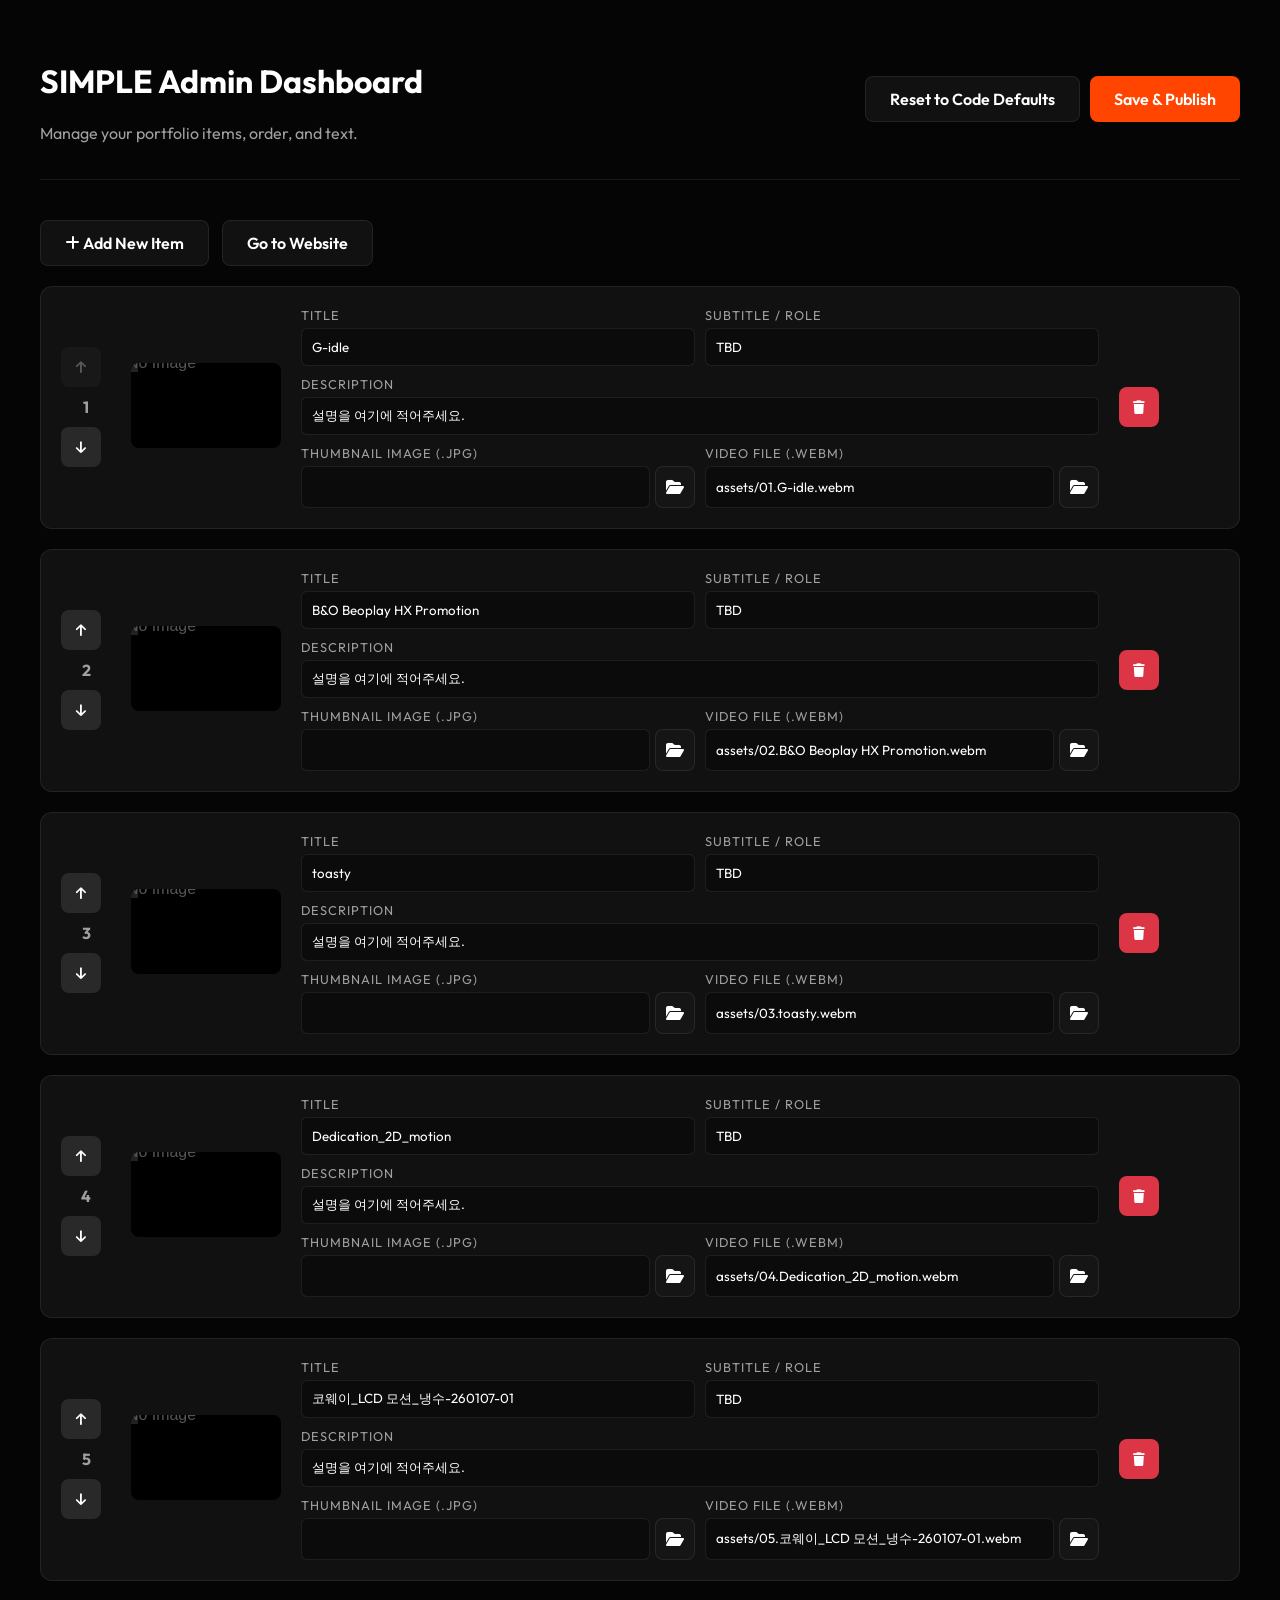
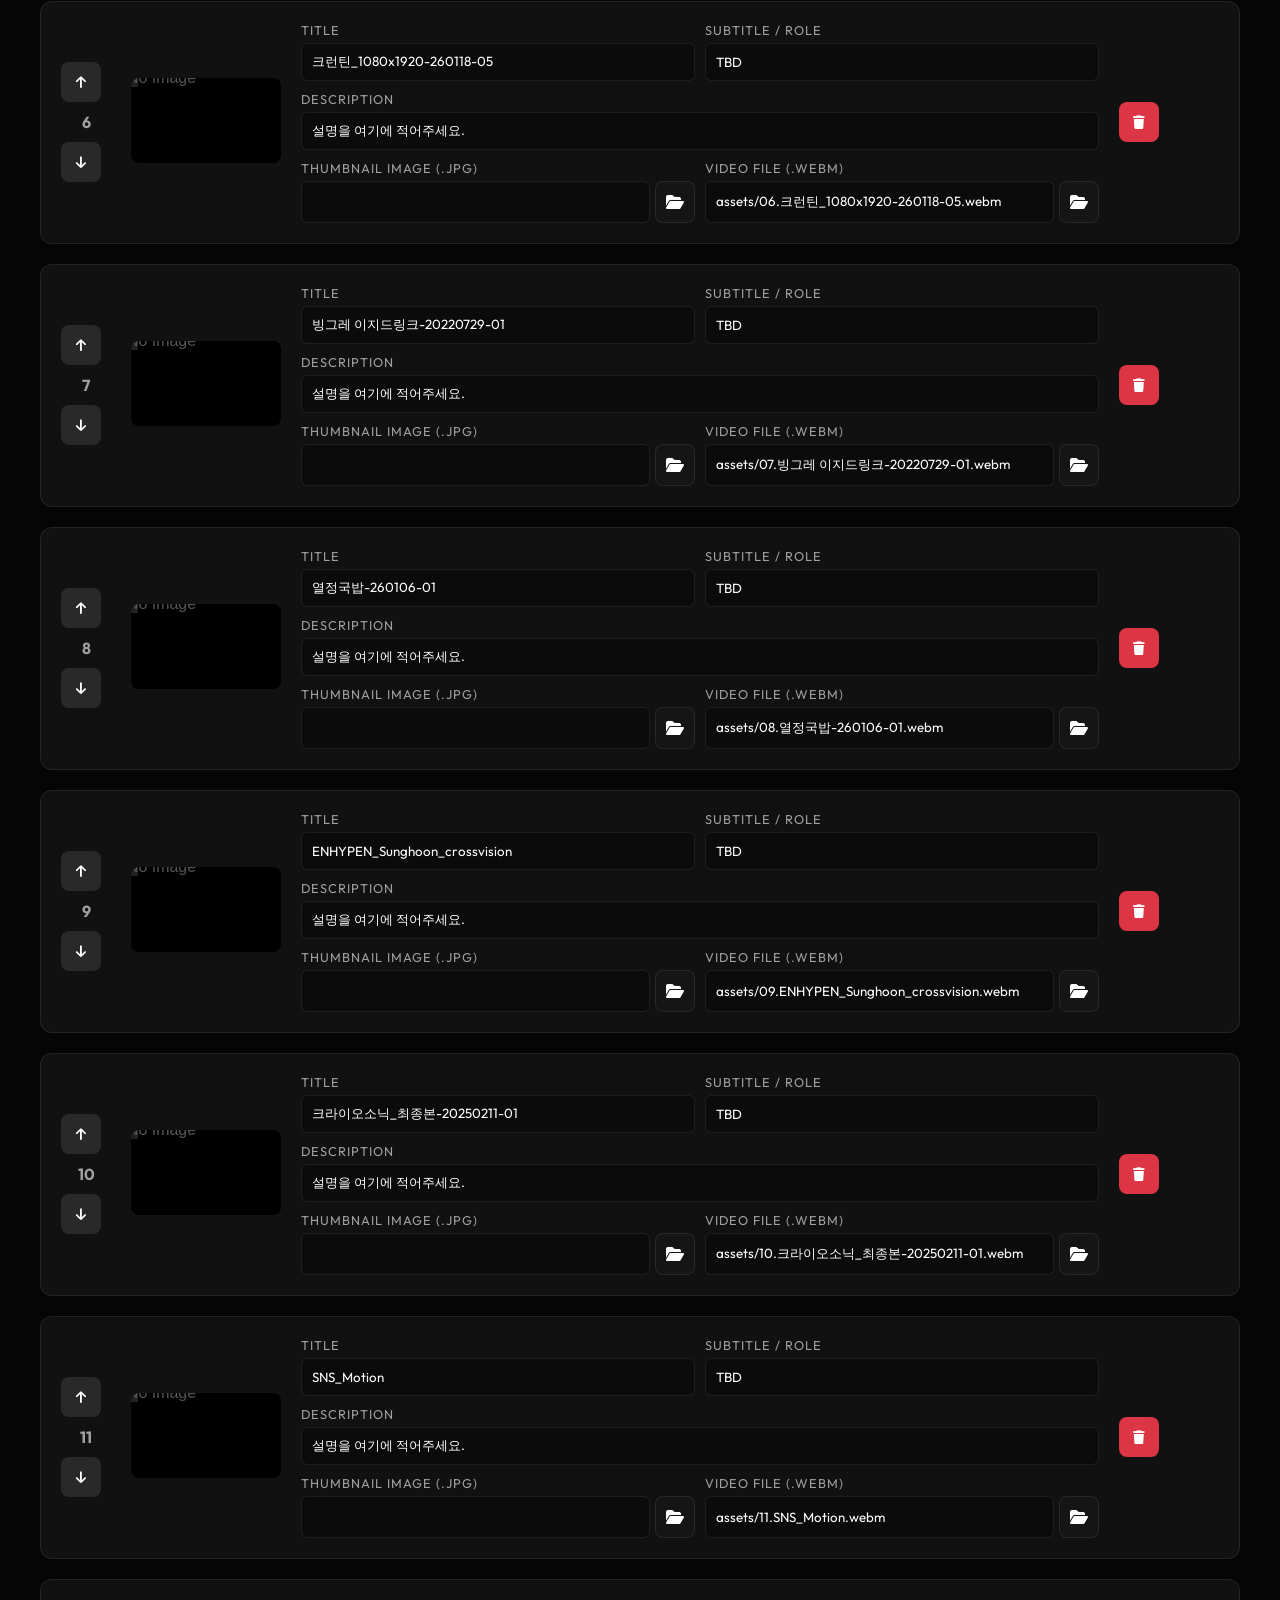
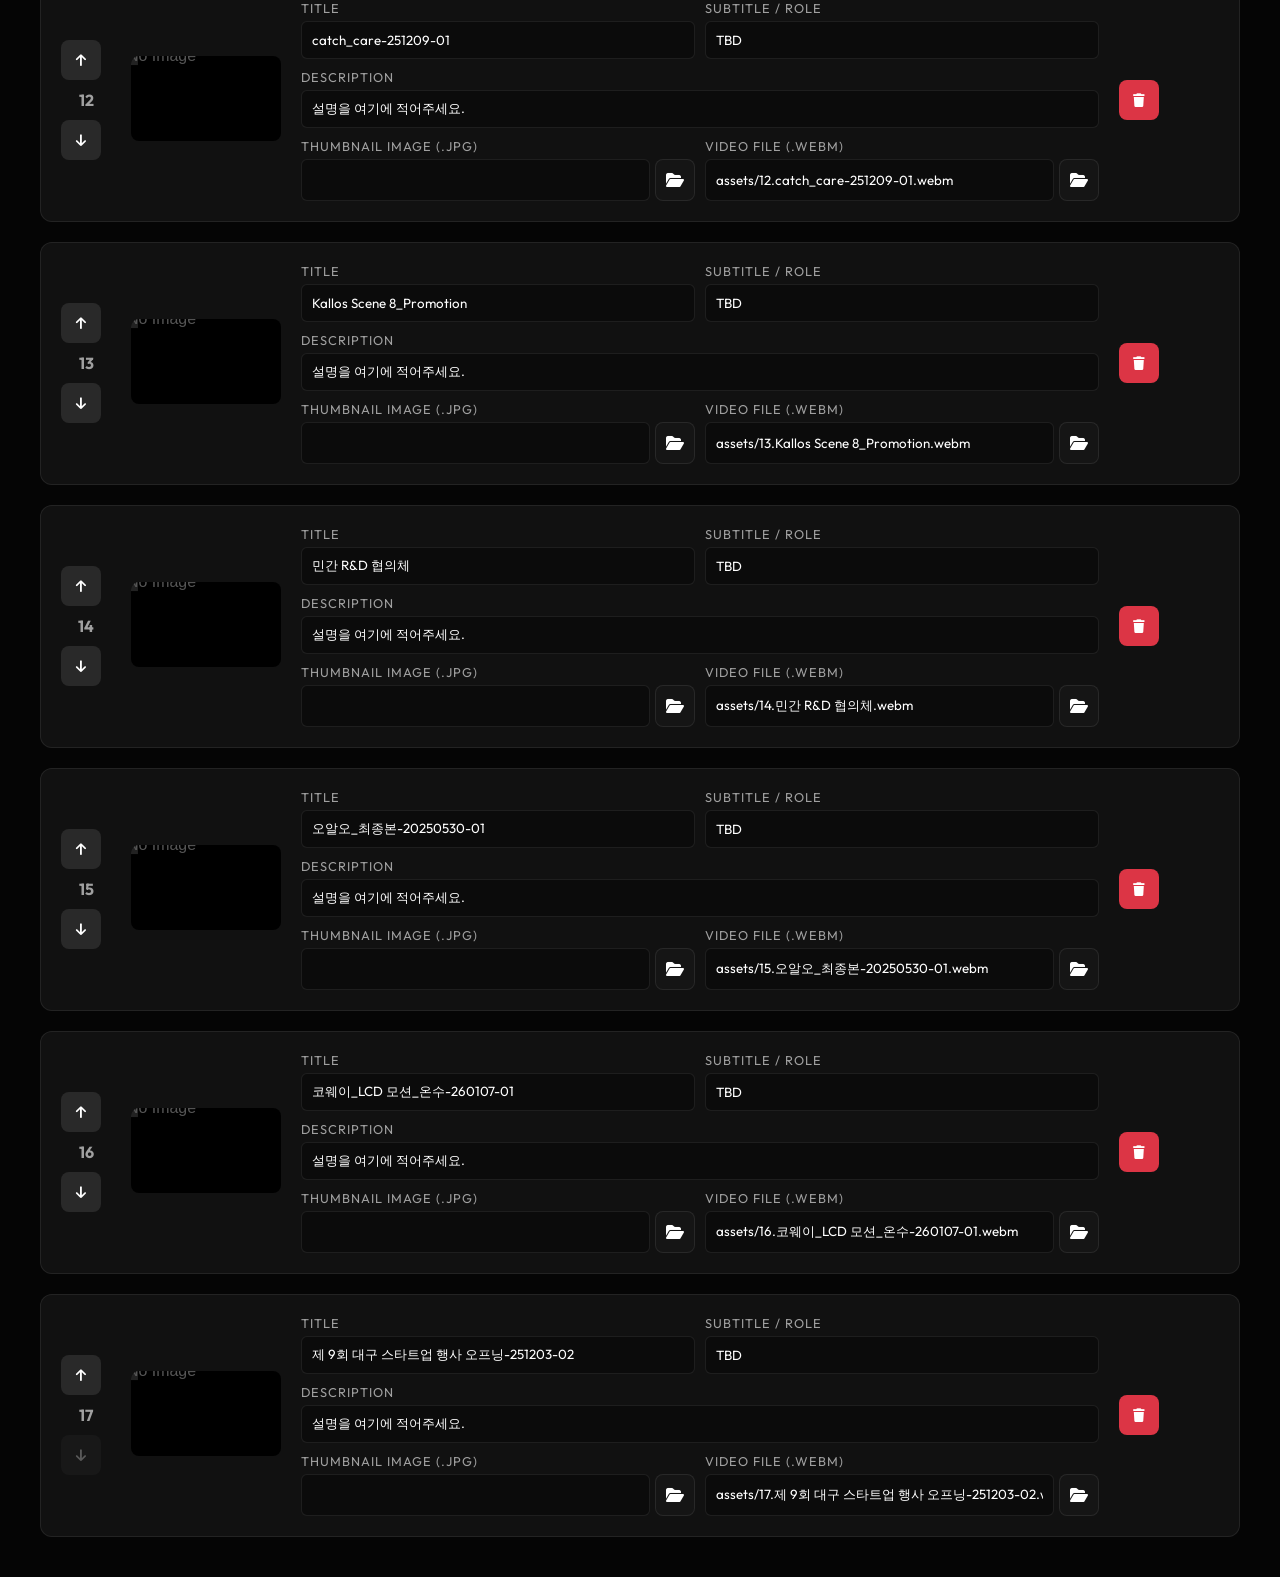
==== admin.html @ 9323d73a "Initial commit: Dynamic Portfolio with Admin Dashboard" ====
<!DOCTYPE html>
<html lang="en">
<head>
    <meta charset="UTF-8">
    <meta name="viewport" content="width=device-width, initial-scale=1.0">
    <title>SIMPLE - Portfolio Admin</title>
    <link href="https://fonts.googleapis.com/css2?family=Outfit:wght@300;400;500;600;800&display=swap" rel="stylesheet">
    <link rel="stylesheet" href="https://cdnjs.cloudflare.com/ajax/libs/font-awesome/6.4.0/css/all.min.css">
    <style>
        :root {
            --bg-color: #050505;
            --text-primary: #ffffff;
            --text-secondary: #a0a0a0;
            --accent-color: #ff4500;
            --glass-bg: rgba(25, 25, 25, 0.6);
            --glass-border: rgba(255, 255, 255, 0.08);
        }

        body {
            font-family: 'Outfit', sans-serif;
            background-color: var(--bg-color);
            color: var(--text-primary);
            margin: 0;
            padding: 40px;
        }

        header {
            display: flex;
            justify-content: space-between;
            align-items: center;
            border-bottom: 1px solid var(--glass-border);
            padding-bottom: 20px;
            margin-bottom: 40px;
        }

        .btn {
            background: var(--accent-color);
            color: #fff;
            border: none;
            padding: 12px 24px;
            border-radius: 8px;
            cursor: pointer;
            font-family: 'Outfit', sans-serif;
            font-weight: 600;
            font-size: 1rem;
            transition: opacity 0.3s;
        }

        .btn:hover {
            opacity: 0.8;
        }

        .btn-secondary {
            background: var(--glass-bg);
            border: 1px solid var(--glass-border);
        }

        #portfolio-list {
            display: flex;
            flex-direction: column;
            gap: 20px;
        }

        .admin-item {
            background: var(--glass-bg);
            border: 1px solid var(--glass-border);
            border-radius: 12px;
            padding: 20px;
            display: grid;
            grid-template-columns: 50px 150px 1fr 100px;
            gap: 20px;
            align-items: center;
        }

        .admin-controls {
            display: flex;
            flex-direction: column;
            gap: 10px;
        }

        .icon-btn {
            background: rgba(255, 255, 255, 0.1);
            border: none;
            color: white;
            width: 40px;
            height: 40px;
            border-radius: 8px;
            cursor: pointer;
            transition: background 0.2s;
        }

        .icon-btn:hover {
            background: rgba(255, 255, 255, 0.2);
        }

        .thumbnail-preview {
            width: 100%;
            aspect-ratio: 16/9;
            object-fit: cover;
            border-radius: 8px;
            background: #000;
        }

        .item-fields {
            display: flex;
            flex-direction: column;
            gap: 10px;
        }

        .field-group {
            display: flex;
            flex-direction: column;
            gap: 5px;
        }

        label {
            font-size: 0.8rem;
            color: var(--text-secondary);
            text-transform: uppercase;
            letter-spacing: 1px;
        }

        input {
            background: rgba(0, 0, 0, 0.3);
            border: 1px solid var(--glass-border);
            color: white;
            padding: 10px;
            border-radius: 6px;
            font-family: 'Outfit', sans-serif;
        }

        input:focus {
            outline: none;
            border-color: var(--accent-color);
        }

        .admin-item.dragging {
            opacity: 0.5;
            transform: scale(0.98);
            border: 2px dashed var(--accent-color);
        }

        .admin-item.drag-over {
            border: 2px dashed var(--accent-color);
            background: rgba(255, 69, 0, 0.1);
        }

        .danger-btn {
            background: #dc3545;
        }
        
        .toast {
            position: fixed;
            bottom: 30px;
            left: 50%;
            transform: translateX(-50%) translateY(100px);
            background: #4caf50;
            color: white;
            padding: 15px 30px;
            border-radius: 30px;
            font-weight: 500;
            opacity: 0;
            transition: all 0.3s ease;
        }
        
        .toast.show {
            transform: translateX(-50%) translateY(0);
            opacity: 1;
        }

    </style>
</head>
<body>

    <header>
        <div>
            <h1>SIMPLE Admin Dashboard</h1>
            <p style="color: var(--text-secondary);">Manage your portfolio items, order, and text.</p>
        </div>
        <div style="display: flex; gap: 10px;">
            <button class="btn btn-secondary" onclick="resetToDefaults()">Reset to Code Defaults</button>
            <button class="btn" onclick="saveData()">Save & Publish</button>
        </div>
    </header>

    <div style="margin-bottom: 20px;">
        <button class="btn btn-secondary" onclick="addNewItem()"><i class="fa-solid fa-plus"></i> Add New Item</button>
        <a href="index.html" class="btn btn-secondary" style="text-decoration: none; margin-left:10px;">Go to Website</a>
    </div>

    <div id="portfolio-list">
        <!-- Rendered by JS -->
    </div>

    <div id="toast" class="toast">Saved Successfully!</div>

    <script src="assets/portfolio.js"></script>
    <script src="admin.js"></script>
</body>
</html>
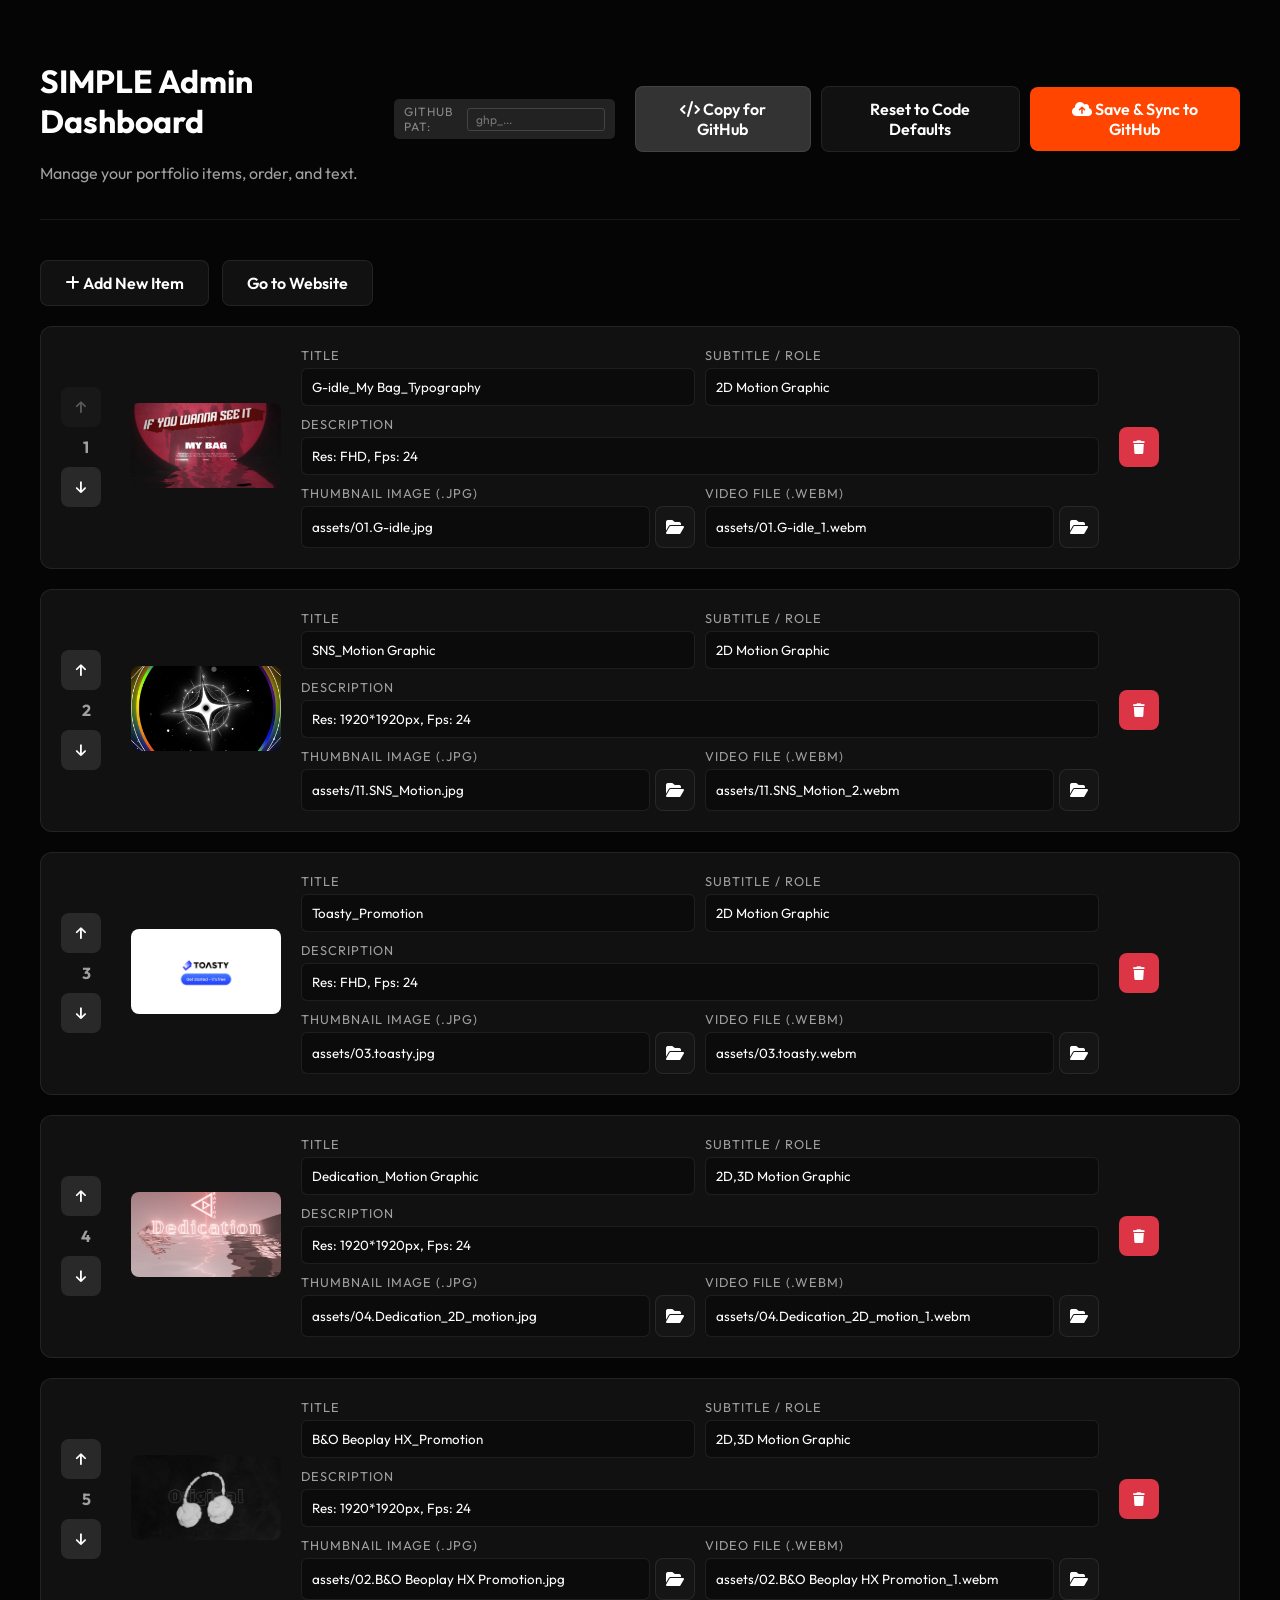
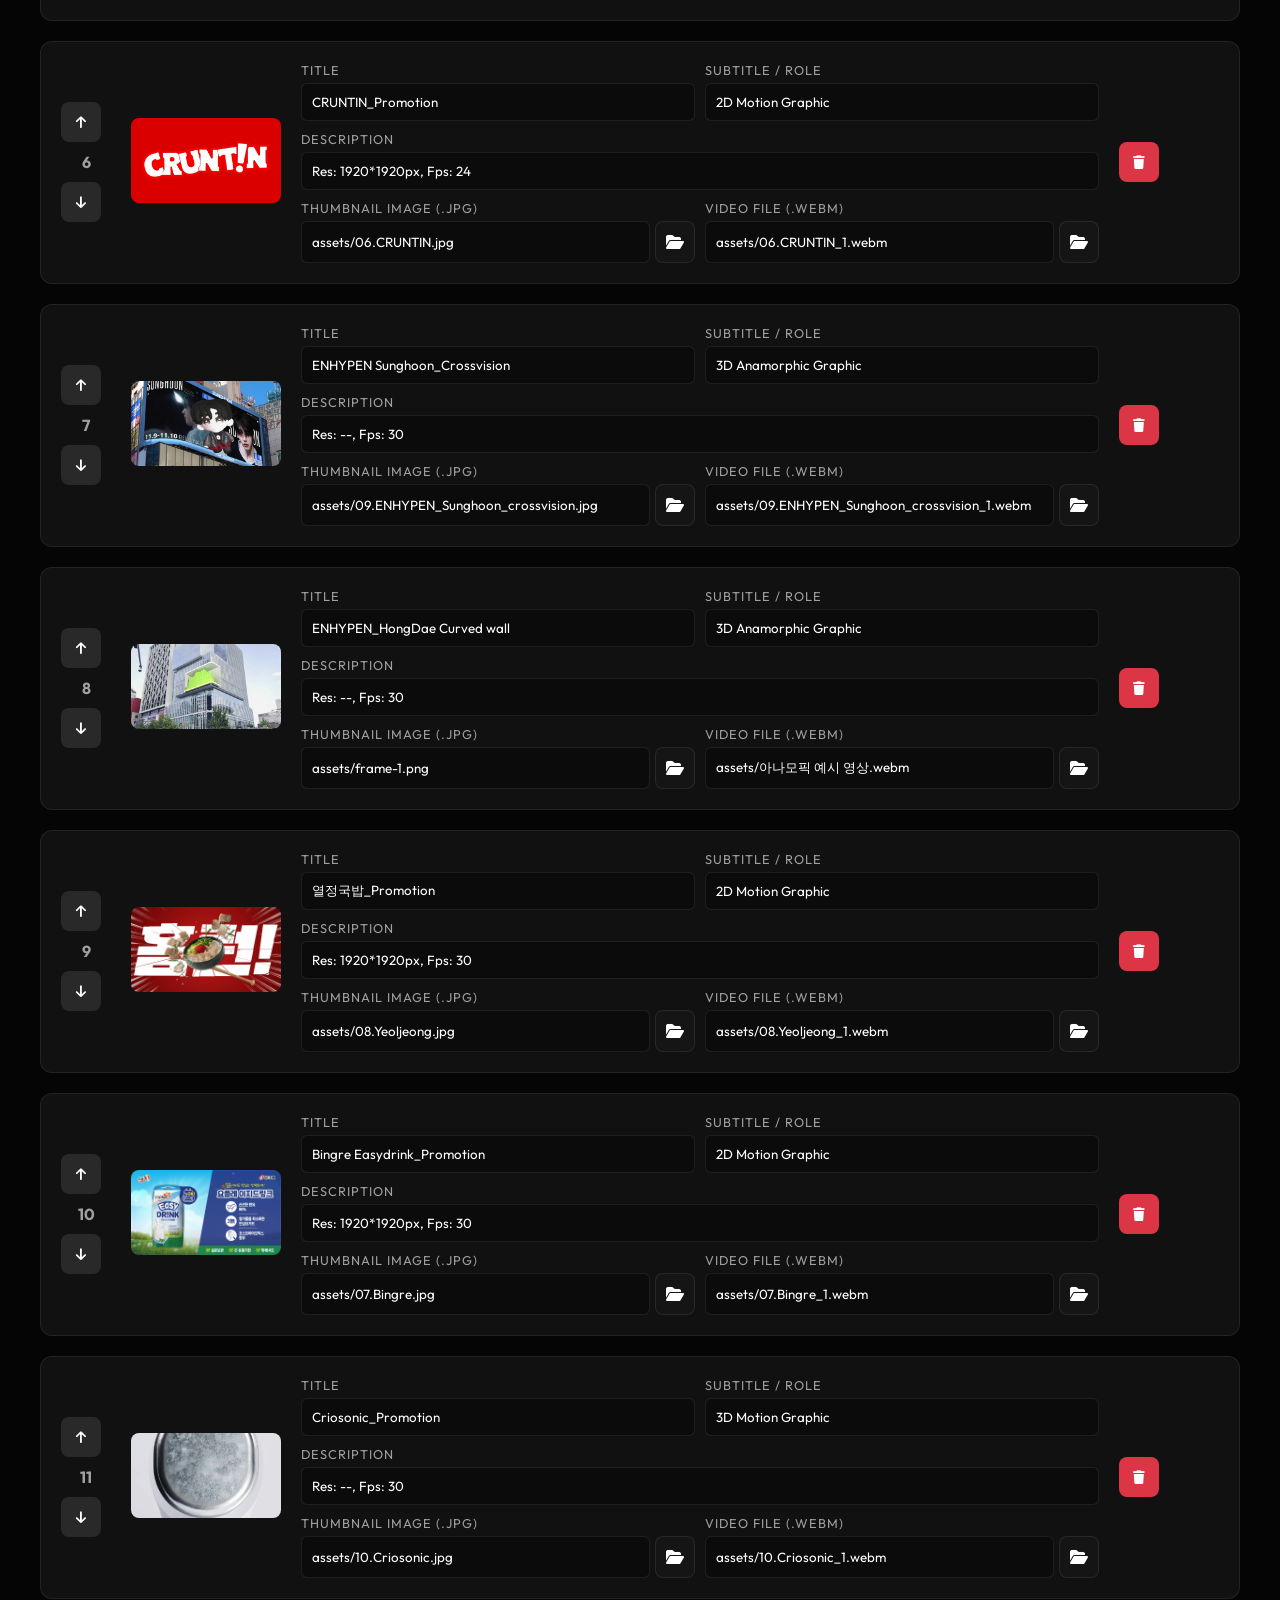
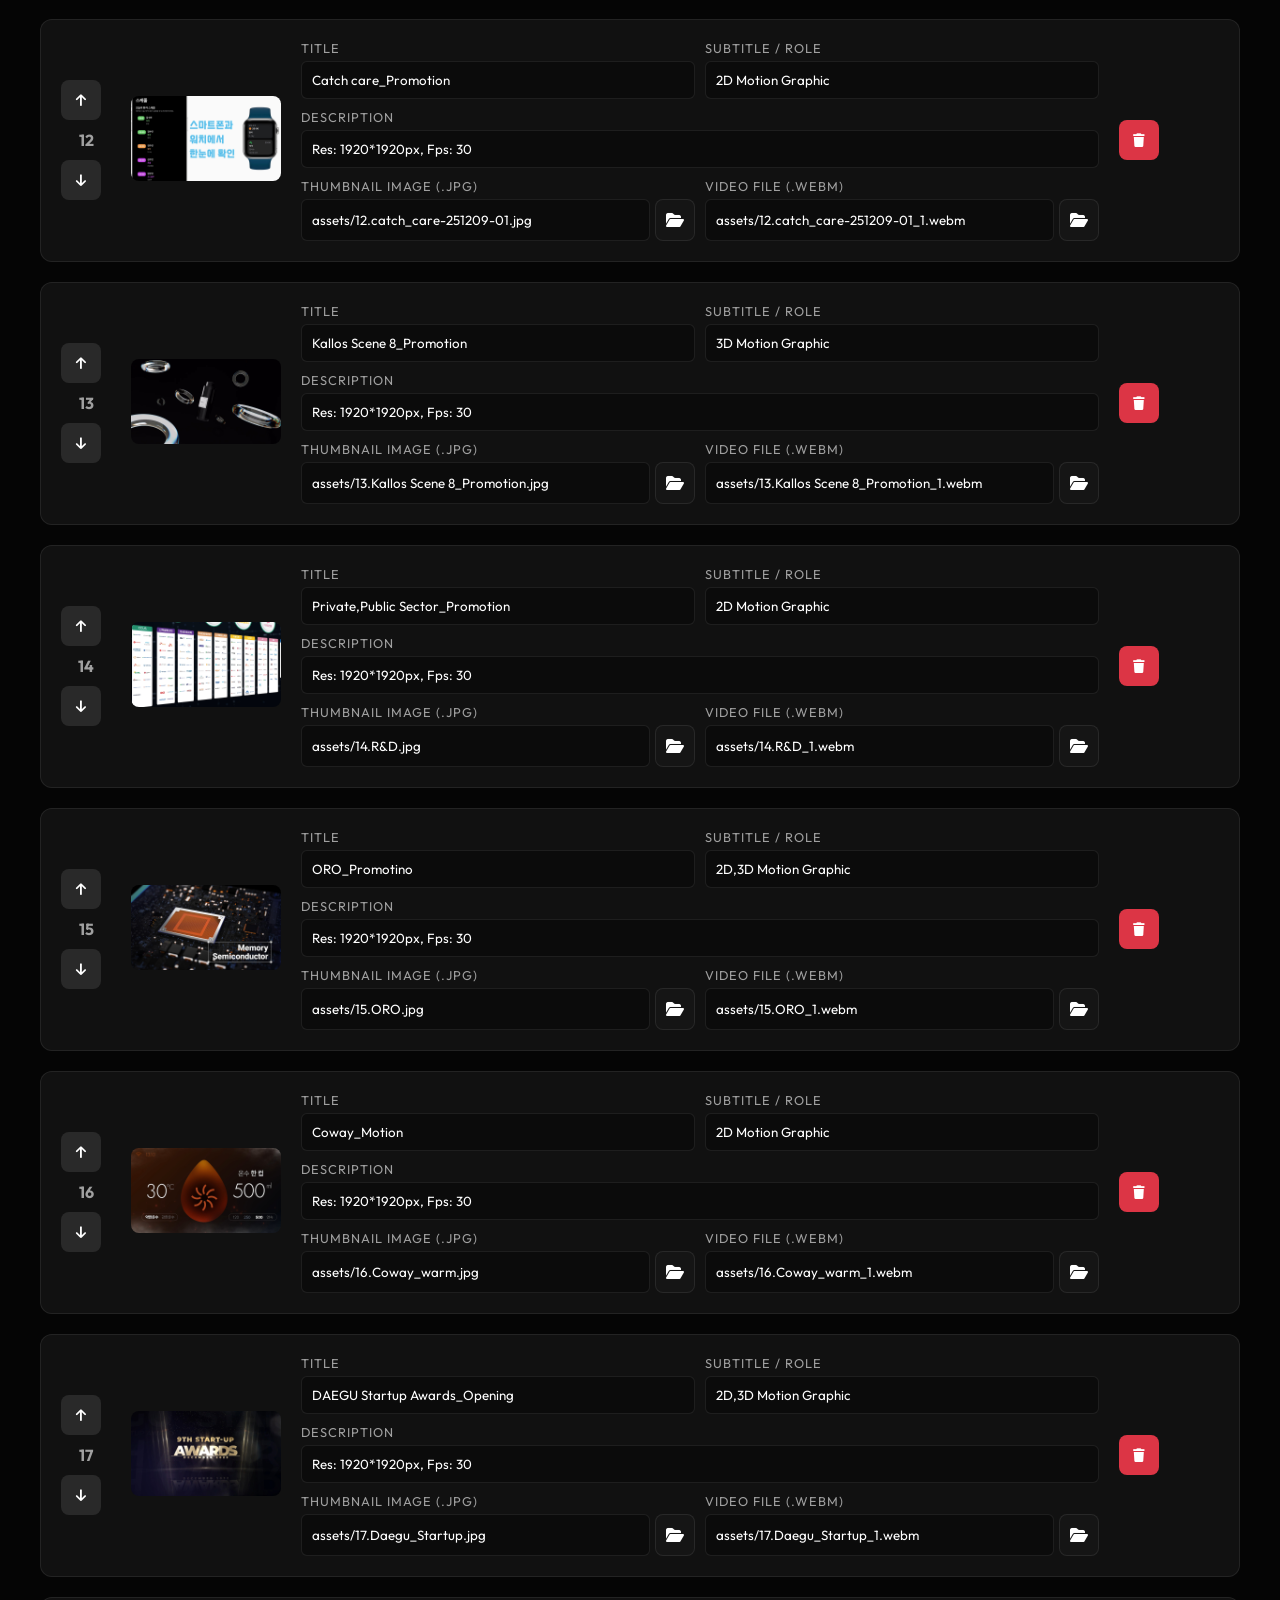
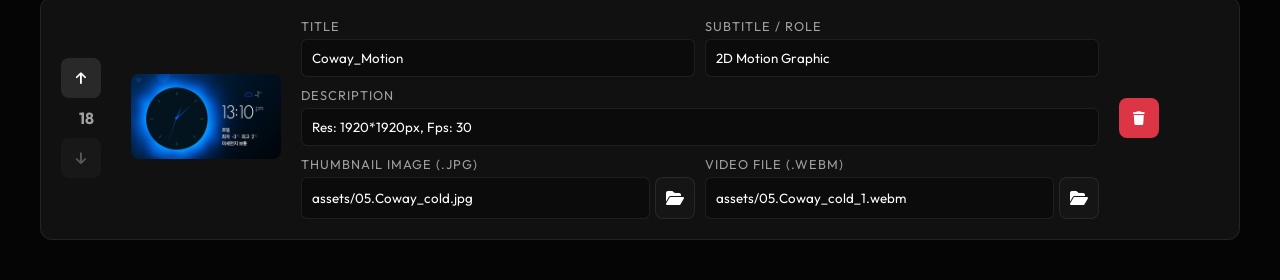
==== commit 1f0ebdcc: "Fix CSS URL syntax" ====
--- a/admin.html
+++ b/admin.html
@@ -177,9 +177,14 @@
             <h1>SIMPLE Admin Dashboard</h1>
             <p style="color: var(--text-secondary);">Manage your portfolio items, order, and text.</p>
         </div>
-        <div style="display: flex; gap: 10px;">
+        <div style="display: flex; gap: 10px; align-items: center;">
+            <div id="github-settings" style="display: flex; align-items: center; gap: 5px; background: #222; padding: 5px 10px; border-radius: 5px; margin-right: 10px;">
+                <label style="font-size: 12px; color: #888;">GitHub PAT:</label>
+                <input type="password" id="gh-token" placeholder="ghp_..." style="background: transparent; border: 1px solid #444; color: white; padding: 3px 8px; border-radius: 3px; font-size: 12px; width: 120px;" onchange="saveToken(this.value)">
+            </div>
+            <button class="btn btn-secondary" onclick="exportForGitHub()" style="background:#333; color:white;"><i class="fa-solid fa-code"></i> Copy for GitHub</button>
             <button class="btn btn-secondary" onclick="resetToDefaults()">Reset to Code Defaults</button>
-            <button class="btn" onclick="saveData()">Save & Publish</button>
+            <button class="btn" onclick="saveData()"><i class="fa-solid fa-cloud-arrow-up"></i> Save & Sync to GitHub</button>
         </div>
     </header>
 
